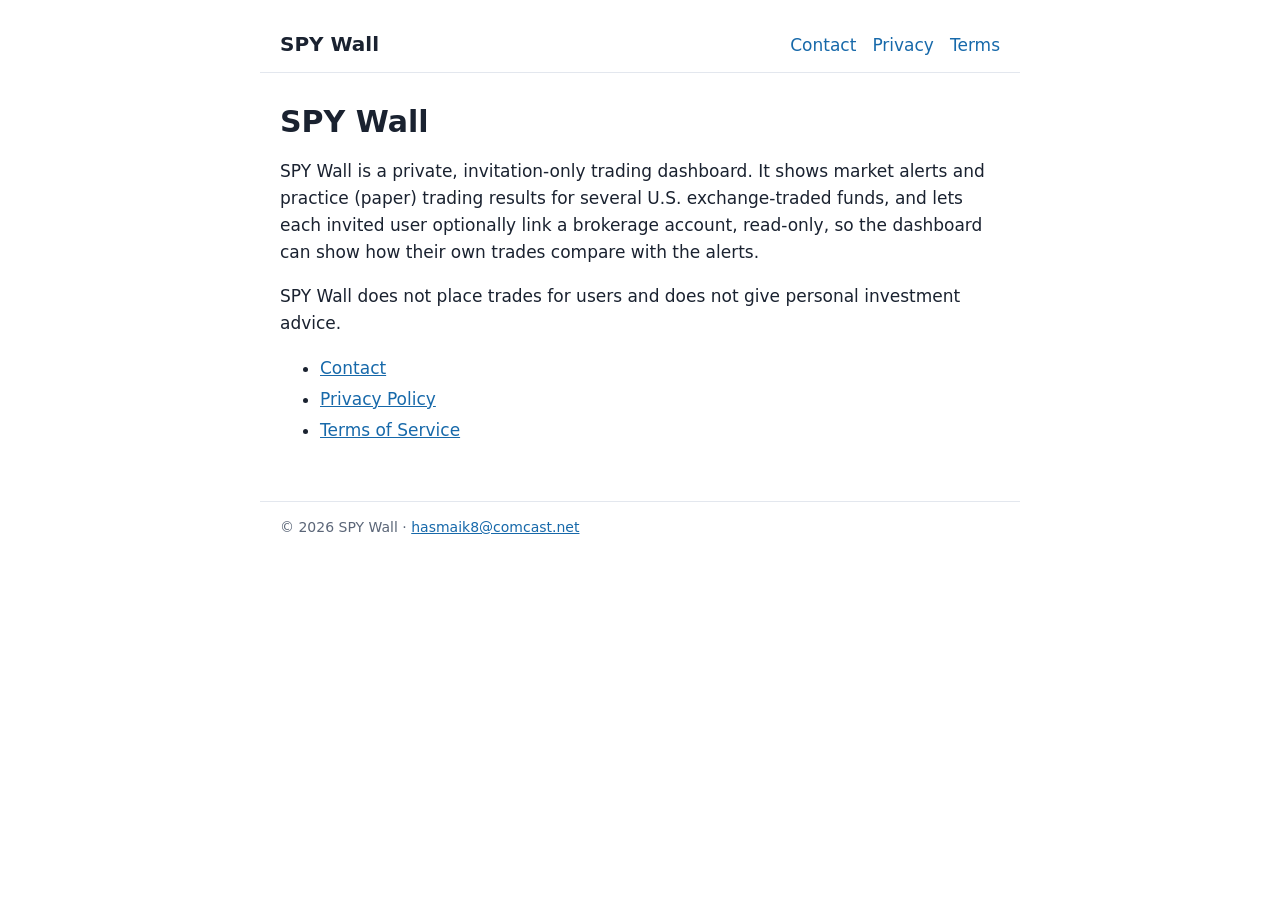
==== index.html @ f02c0661 "Contact, privacy and terms pages for SPY Wall Co-Authored-By: Claude Opus 5.5 <noreply@anthropic.com" ====
<!doctype html>
<html lang="en">
<head>
<meta charset="utf-8">
<meta name="viewport" content="width=device-width,initial-scale=1">
<title>Home | SPY Wall</title>
<link rel="stylesheet" href="style.css">
</head>
<body>
<header>
<a class="brand" href="./">SPY Wall</a>
<nav><a href="contact">Contact</a><a href="privacy">Privacy</a><a href="terms">Terms</a></nav>
</header>
<main>
<h1>SPY Wall</h1>
<p>SPY Wall is a private, invitation-only trading dashboard. It shows market alerts and practice (paper) trading results for several U.S. exchange-traded funds, and lets each invited user optionally link a brokerage account, read-only, so the dashboard can show how their own trades compare with the alerts.</p>
<p>SPY Wall does not place trades for users and does not give personal investment advice.</p>
<ul>
<li><a href="contact">Contact</a></li>
<li><a href="privacy">Privacy Policy</a></li>
<li><a href="terms">Terms of Service</a></li>
</ul>
</main>
<footer>&copy; 2026 SPY Wall &middot; <a href="mailto:hasmaik8@comcast.net">hasmaik8@comcast.net</a></footer>
</body>
</html>
---- style.css ----
:root{--bg:#ffffff;--fg:#1a2230;--muted:#5b6678;--line:#e3e7ee;--accent:#1769aa}
@media (prefers-color-scheme:dark){:root{--bg:#0b121b;--fg:#e7eef7;--muted:#9aa7b8;--line:#1f2b3a;--accent:#6cb4f0}}
*{box-sizing:border-box}
body{margin:0;background:var(--bg);color:var(--fg);font:17px/1.6 system-ui,-apple-system,"Segoe UI",Roboto,sans-serif}
header,main,footer{max-width:760px;margin:0 auto;padding:0 20px}
header{padding-top:28px;padding-bottom:12px;border-bottom:1px solid var(--line);display:flex;flex-wrap:wrap;gap:8px 20px;align-items:baseline}
header .brand{font-weight:700;font-size:20px;color:var(--fg);text-decoration:none;margin-right:auto}
nav a{color:var(--accent);text-decoration:none;margin-left:16px}
nav a:first-child{margin-left:0}
main{padding-top:20px;padding-bottom:40px}
h1{font-size:30px;line-height:1.25;margin:10px 0 4px}
h2{font-size:20px;margin:30px 0 6px}
.date{color:var(--muted);margin:0 0 20px}
a{color:var(--accent)}
li{margin:4px 0}
.box{border:1px solid var(--line);border-radius:10px;padding:16px 20px;margin:18px 0}
footer{border-top:1px solid var(--line);color:var(--muted);font-size:14px;padding-top:14px;padding-bottom:30px}
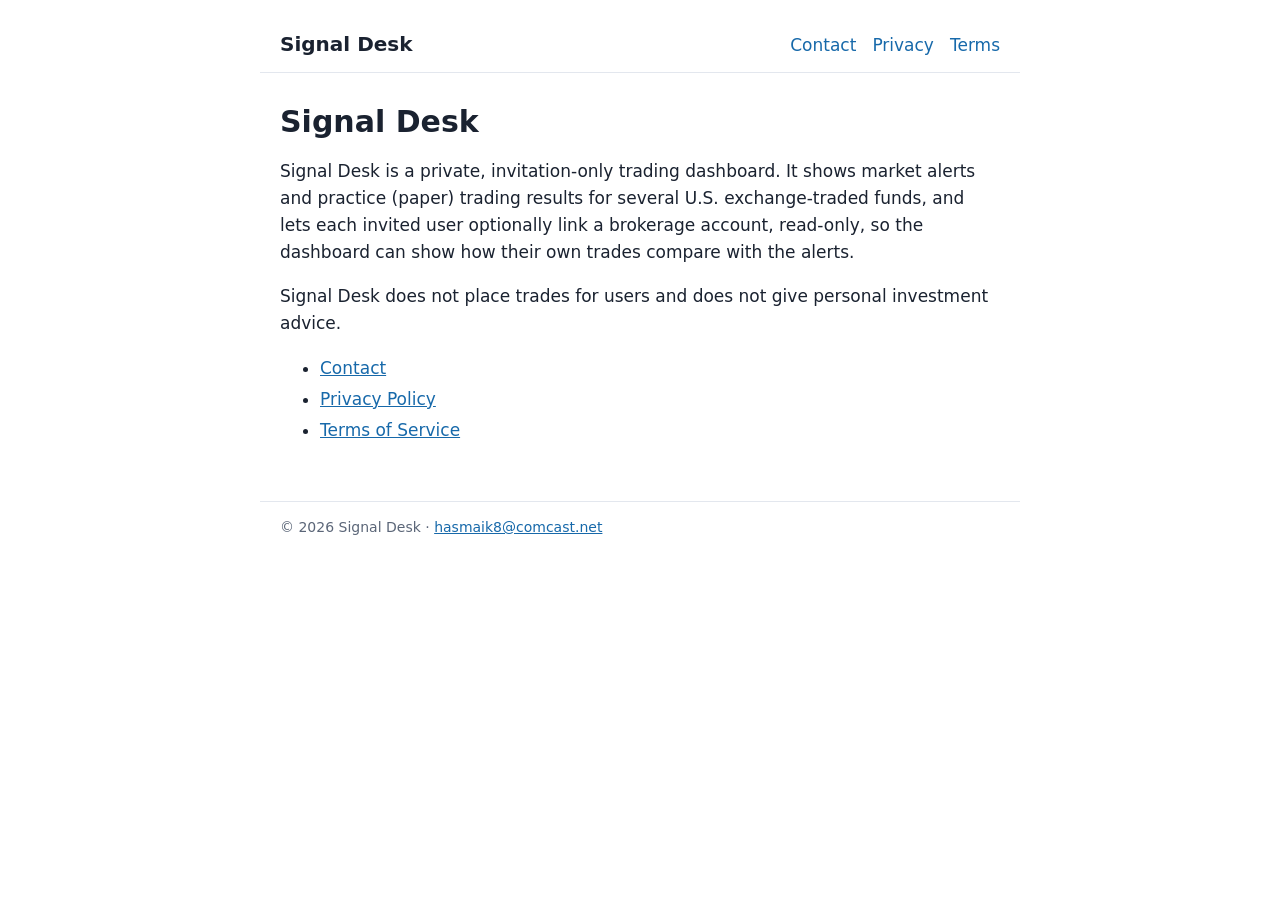
==== commit 61716bff: "Rename SPY Wall to Signal Desk on all pages Co-Authored-By: Claude Opus 5.5 <noreply@anthropic.com> " ====
--- a/index.html
+++ b/index.html
@@ -3,24 +3,24 @@
 <head>
 <meta charset="utf-8">
 <meta name="viewport" content="width=device-width,initial-scale=1">
-<title>Home | SPY Wall</title>
+<title>Home | Signal Desk</title>
 <link rel="stylesheet" href="style.css">
 </head>
 <body>
 <header>
-<a class="brand" href="./">SPY Wall</a>
+<a class="brand" href="./">Signal Desk</a>
 <nav><a href="contact">Contact</a><a href="privacy">Privacy</a><a href="terms">Terms</a></nav>
 </header>
 <main>
-<h1>SPY Wall</h1>
-<p>SPY Wall is a private, invitation-only trading dashboard. It shows market alerts and practice (paper) trading results for several U.S. exchange-traded funds, and lets each invited user optionally link a brokerage account, read-only, so the dashboard can show how their own trades compare with the alerts.</p>
-<p>SPY Wall does not place trades for users and does not give personal investment advice.</p>
+<h1>Signal Desk</h1>
+<p>Signal Desk is a private, invitation-only trading dashboard. It shows market alerts and practice (paper) trading results for several U.S. exchange-traded funds, and lets each invited user optionally link a brokerage account, read-only, so the dashboard can show how their own trades compare with the alerts.</p>
+<p>Signal Desk does not place trades for users and does not give personal investment advice.</p>
 <ul>
 <li><a href="contact">Contact</a></li>
 <li><a href="privacy">Privacy Policy</a></li>
 <li><a href="terms">Terms of Service</a></li>
 </ul>
 </main>
-<footer>&copy; 2026 SPY Wall &middot; <a href="mailto:hasmaik8@comcast.net">hasmaik8@comcast.net</a></footer>
+<footer>&copy; 2026 Signal Desk &middot; <a href="mailto:hasmaik8@comcast.net">hasmaik8@comcast.net</a></footer>
 </body>
 </html>
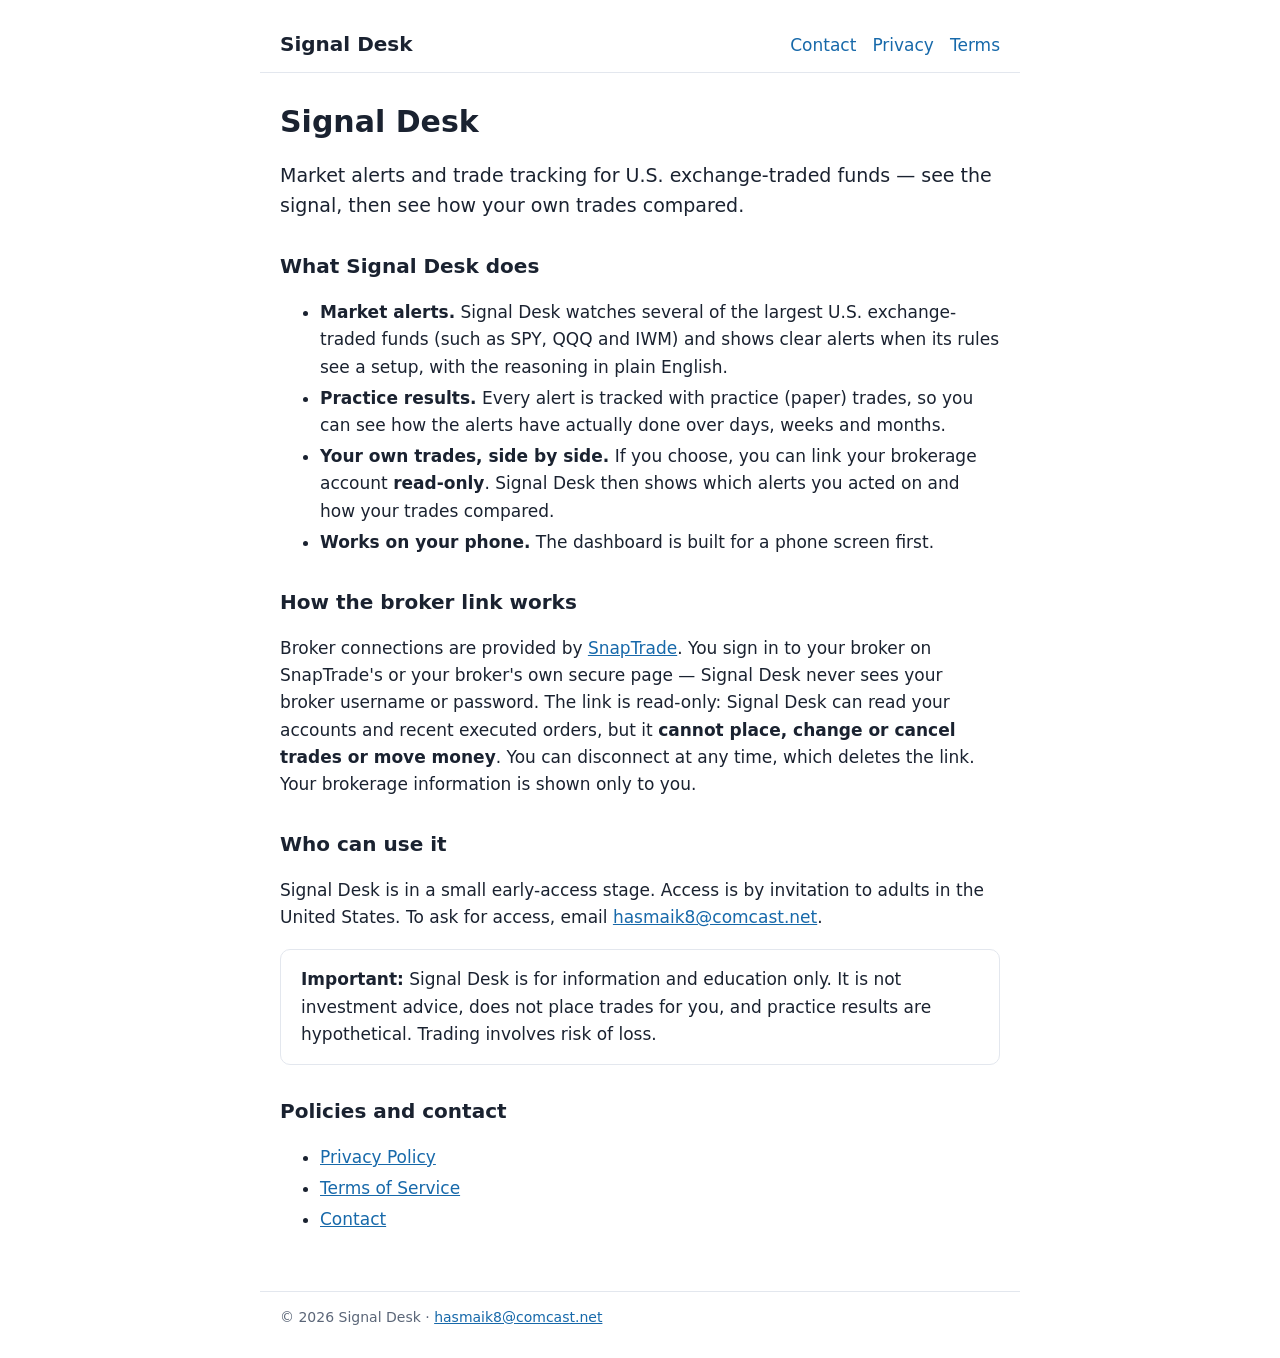
==== commit fca408a8: "Home page: full product description for the SnapTrade review Co-Authored-By: Claude Opus 5.5 <norepl" ====
--- a/index.html
+++ b/index.html
@@ -3,7 +3,8 @@
 <head>
 <meta charset="utf-8">
 <meta name="viewport" content="width=device-width,initial-scale=1">
-<title>Home | Signal Desk</title>
+<title>Signal Desk</title>
+<meta name="description" content="Signal Desk: market alerts and read-only trade tracking for U.S. ETFs.">
 <link rel="stylesheet" href="style.css">
 </head>
 <body>
@@ -13,12 +14,31 @@
 </header>
 <main>
 <h1>Signal Desk</h1>
-<p>Signal Desk is a private, invitation-only trading dashboard. It shows market alerts and practice (paper) trading results for several U.S. exchange-traded funds, and lets each invited user optionally link a brokerage account, read-only, so the dashboard can show how their own trades compare with the alerts.</p>
-<p>Signal Desk does not place trades for users and does not give personal investment advice.</p>
+<p style="font-size:19px">Market alerts and trade tracking for U.S. exchange-traded funds &mdash; see the signal, then see how your own trades compared.</p>
+
+<h2>What Signal Desk does</h2>
 <ul>
-<li><a href="contact">Contact</a></li>
+<li><strong>Market alerts.</strong> Signal Desk watches several of the largest U.S. exchange-traded funds (such as SPY, QQQ and IWM) and shows clear alerts when its rules see a setup, with the reasoning in plain English.</li>
+<li><strong>Practice results.</strong> Every alert is tracked with practice (paper) trades, so you can see how the alerts have actually done over days, weeks and months.</li>
+<li><strong>Your own trades, side by side.</strong> If you choose, you can link your brokerage account <strong>read-only</strong>. Signal Desk then shows which alerts you acted on and how your trades compared.</li>
+<li><strong>Works on your phone.</strong> The dashboard is built for a phone screen first.</li>
+</ul>
+
+<h2>How the broker link works</h2>
+<p>Broker connections are provided by <a href="https://snaptrade.com">SnapTrade</a>. You sign in to your broker on SnapTrade's or your broker's own secure page &mdash; Signal Desk never sees your broker username or password. The link is read-only: Signal Desk can read your accounts and recent executed orders, but it <strong>cannot place, change or cancel trades or move money</strong>. You can disconnect at any time, which deletes the link. Your brokerage information is shown only to you.</p>
+
+<h2>Who can use it</h2>
+<p>Signal Desk is in a small early-access stage. Access is by invitation to adults in the United States. To ask for access, email <a href="mailto:hasmaik8@comcast.net">hasmaik8@comcast.net</a>.</p>
+
+<div class="box">
+<p style="margin:0"><strong>Important:</strong> Signal Desk is for information and education only. It is not investment advice, does not place trades for you, and practice results are hypothetical. Trading involves risk of loss.</p>
+</div>
+
+<h2>Policies and contact</h2>
+<ul>
 <li><a href="privacy">Privacy Policy</a></li>
 <li><a href="terms">Terms of Service</a></li>
+<li><a href="contact">Contact</a></li>
 </ul>
 </main>
 <footer>&copy; 2026 Signal Desk &middot; <a href="mailto:hasmaik8@comcast.net">hasmaik8@comcast.net</a></footer>
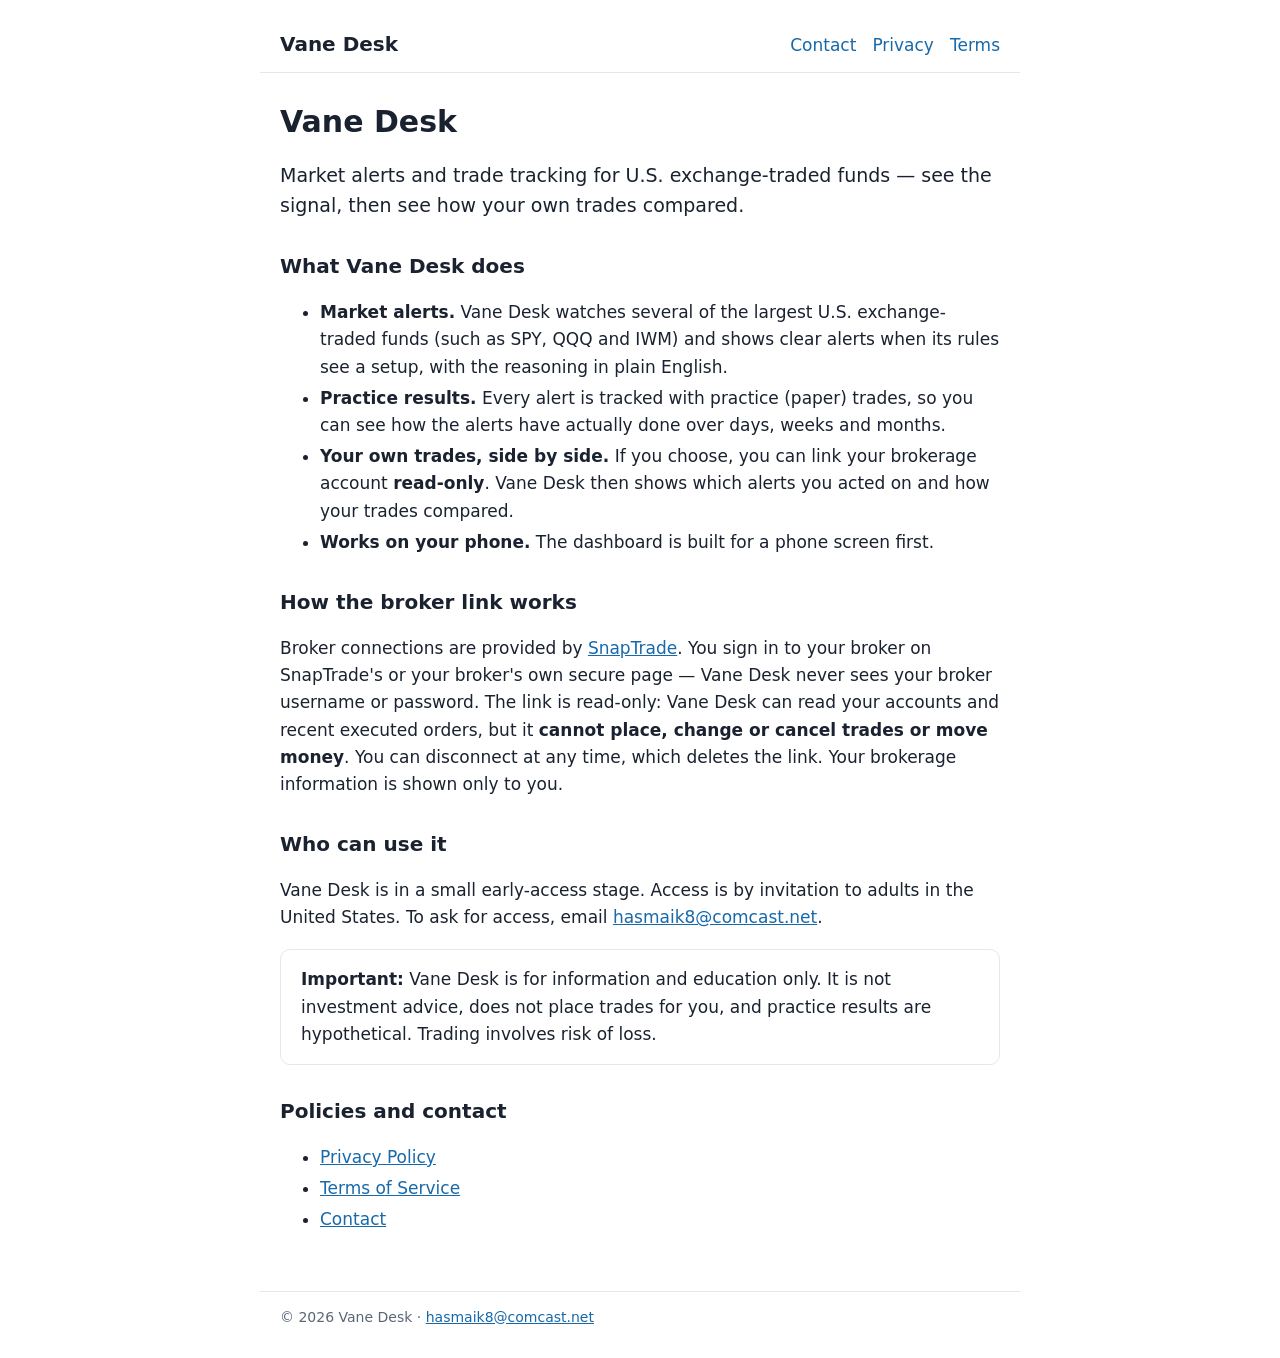
==== commit aa9f747c: "Rename Signal Desk to Vane Desk Co-Authored-By: Claude Opus 5.5 <noreply@anthropic.com> Claude-Sessi" ====
--- a/index.html
+++ b/index.html
@@ -3,35 +3,35 @@
 <head>
 <meta charset="utf-8">
 <meta name="viewport" content="width=device-width,initial-scale=1">
-<title>Signal Desk</title>
-<meta name="description" content="Signal Desk: market alerts and read-only trade tracking for U.S. ETFs.">
+<title>Vane Desk</title>
+<meta name="description" content="Vane Desk: market alerts and read-only trade tracking for U.S. ETFs.">
 <link rel="stylesheet" href="style.css">
 </head>
 <body>
 <header>
-<a class="brand" href="./">Signal Desk</a>
+<a class="brand" href="./">Vane Desk</a>
 <nav><a href="contact">Contact</a><a href="privacy">Privacy</a><a href="terms">Terms</a></nav>
 </header>
 <main>
-<h1>Signal Desk</h1>
+<h1>Vane Desk</h1>
 <p style="font-size:19px">Market alerts and trade tracking for U.S. exchange-traded funds &mdash; see the signal, then see how your own trades compared.</p>
 
-<h2>What Signal Desk does</h2>
+<h2>What Vane Desk does</h2>
 <ul>
-<li><strong>Market alerts.</strong> Signal Desk watches several of the largest U.S. exchange-traded funds (such as SPY, QQQ and IWM) and shows clear alerts when its rules see a setup, with the reasoning in plain English.</li>
+<li><strong>Market alerts.</strong> Vane Desk watches several of the largest U.S. exchange-traded funds (such as SPY, QQQ and IWM) and shows clear alerts when its rules see a setup, with the reasoning in plain English.</li>
 <li><strong>Practice results.</strong> Every alert is tracked with practice (paper) trades, so you can see how the alerts have actually done over days, weeks and months.</li>
-<li><strong>Your own trades, side by side.</strong> If you choose, you can link your brokerage account <strong>read-only</strong>. Signal Desk then shows which alerts you acted on and how your trades compared.</li>
+<li><strong>Your own trades, side by side.</strong> If you choose, you can link your brokerage account <strong>read-only</strong>. Vane Desk then shows which alerts you acted on and how your trades compared.</li>
 <li><strong>Works on your phone.</strong> The dashboard is built for a phone screen first.</li>
 </ul>
 
 <h2>How the broker link works</h2>
-<p>Broker connections are provided by <a href="https://snaptrade.com">SnapTrade</a>. You sign in to your broker on SnapTrade's or your broker's own secure page &mdash; Signal Desk never sees your broker username or password. The link is read-only: Signal Desk can read your accounts and recent executed orders, but it <strong>cannot place, change or cancel trades or move money</strong>. You can disconnect at any time, which deletes the link. Your brokerage information is shown only to you.</p>
+<p>Broker connections are provided by <a href="https://snaptrade.com">SnapTrade</a>. You sign in to your broker on SnapTrade's or your broker's own secure page &mdash; Vane Desk never sees your broker username or password. The link is read-only: Vane Desk can read your accounts and recent executed orders, but it <strong>cannot place, change or cancel trades or move money</strong>. You can disconnect at any time, which deletes the link. Your brokerage information is shown only to you.</p>
 
 <h2>Who can use it</h2>
-<p>Signal Desk is in a small early-access stage. Access is by invitation to adults in the United States. To ask for access, email <a href="mailto:hasmaik8@comcast.net">hasmaik8@comcast.net</a>.</p>
+<p>Vane Desk is in a small early-access stage. Access is by invitation to adults in the United States. To ask for access, email <a href="mailto:hasmaik8@comcast.net">hasmaik8@comcast.net</a>.</p>
 
 <div class="box">
-<p style="margin:0"><strong>Important:</strong> Signal Desk is for information and education only. It is not investment advice, does not place trades for you, and practice results are hypothetical. Trading involves risk of loss.</p>
+<p style="margin:0"><strong>Important:</strong> Vane Desk is for information and education only. It is not investment advice, does not place trades for you, and practice results are hypothetical. Trading involves risk of loss.</p>
 </div>
 
 <h2>Policies and contact</h2>
@@ -41,6 +41,6 @@
 <li><a href="contact">Contact</a></li>
 </ul>
 </main>
-<footer>&copy; 2026 Signal Desk &middot; <a href="mailto:hasmaik8@comcast.net">hasmaik8@comcast.net</a></footer>
+<footer>&copy; 2026 Vane Desk &middot; <a href="mailto:hasmaik8@comcast.net">hasmaik8@comcast.net</a></footer>
 </body>
 </html>
